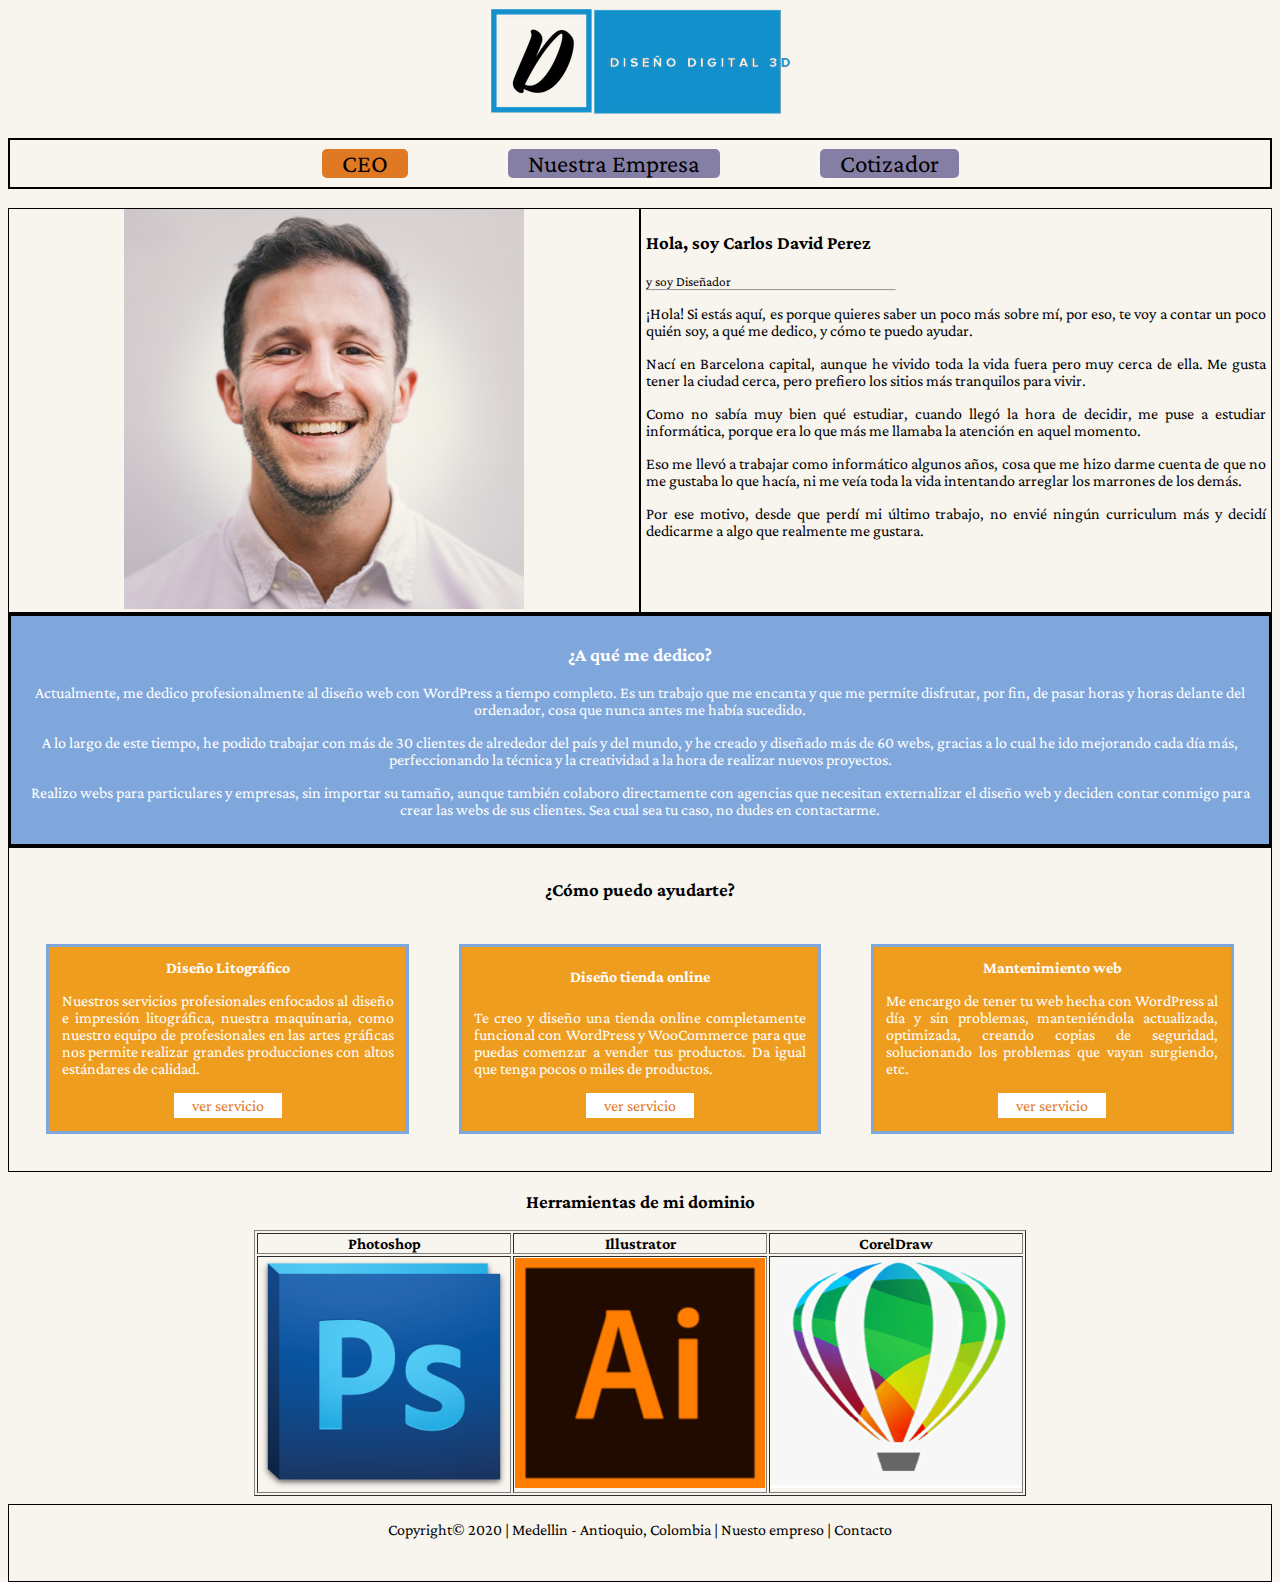
==== Cotizador.html @ 55c11fa2 "Creando las otras hojas" ====
<!DOCTYPE html>
<html lang="en">

<head>
    <meta charset="UTF-8">
    <meta name="viewport" content="width=device-width, initial-scale=1.0">
    <meta name="title" content="Diseño Digital 3D" />
    <meta name="description"
        content="Somos uno empresa Colombiana de Innovación y Diseño Digital ubicada en Medellín, Antioquía.
    Con más de 10 años acumulados de experiencia en el desarrollo de diseños digitales y otras herramientas de Tecnología, Entornos Web y Desarrollo Móvil." />
    <link rel="stylesheet" href="https://fonts.googleapis.com/css2?family=Crimson+Pro">
    <link rel="stylesheet" href="styles.css">
    <title>¿Quien soy?</title>
</head>

<body>
    <header>
        <img src="imagenes/logo.png" alt="logo de DD3D" title="Logo de DD3D">
    </header>
    <nav>
        <ul>
            <li><a class="active" href="#">CEO</a></li>
            <li><a href="#">Nuestra Empresa</a></li>
            <li><a href="#">Cotizador</a></li>
        </ul>
    </nav>
    <main>
        <section id="sec-quien-soy">
            <article id="foto-quien">
                <img src="imagenes/unnamed.jpg" alt="Imagen de empresario" />
            </article>
            <article id="art-quien">
                <h3>Hola, soy Carlos David Perez</h3>
                <small>y soy Diseñador</small>
                <div>
                    <hr>
                </div>
                <p>¡Hola! Si estás aquí, es porque quieres saber un poco más sobre mí, por eso, te voy a contar un poco
                    quién soy, a qué me dedico, y cómo te puedo ayudar.</p>
                <p>Nací en Barcelona capital, aunque he vivido toda la vida fuera pero muy cerca de ella. Me gusta tener
                    la ciudad cerca, pero prefiero los sitios más tranquilos para vivir.</p>
                <p>Como no sabía muy bien qué estudiar, cuando llegó la hora de decidir, me puse a estudiar informática,
                    porque era lo que más me llamaba la atención en aquel momento.</p>
                <p>Eso me llevó a trabajar como informático algunos años, cosa que me hizo darme cuenta de que no me
                    gustaba lo que hacía, ni me veía toda la vida intentando arreglar los marrones de los demás.</p>
                <p>Por ese motivo, desde que perdí mi último trabajo, no envié ningún curriculum más y decidí dedicarme
                    a algo que realmente me gustara.</p>
            </article>
        </section>
        <section id="a-que-me-dedico">
            <h3>¿A qué me dedico?</h3>
            <p>Actualmente, me dedico profesionalmente al diseño web con WordPress a tiempo completo. Es un trabajo que
                me encanta y que me permite disfrutar, por fin, de pasar horas y horas delante del ordenador, cosa que
                nunca antes me había sucedido.</p>
            <p>A lo largo de este tiempo, he podido trabajar con más de 30 clientes de alrededor del país y del mundo, y
                he creado y diseñado más de 60 webs, gracias a lo cual he ido mejorando cada día más, perfeccionando la
                técnica y la creatividad a la hora de realizar nuevos proyectos.</p>
            <p>Realizo webs para particulares y empresas, sin importar su tamaño, aunque también colaboro directamente
                con agencias que necesitan externalizar el diseño web y deciden contar conmigo para crear las webs de
                sus clientes. Sea cual sea tu caso, no dudes en contactarme.</p>
        </section>
        <section id="servicios">
            <section class="serv_cont_titulo">
                <h3>¿Cómo puedo ayudarte?</h3>
            </section>
            <section class="serv_cont_cuadros">
                <article>
                    <h4>Diseño Litográfico</h4>
                    <p>Nuestros servicios profesionales enfocados al diseño e impresión litográfica, nuestra maquinaria,
                        como nuestro equipo de profesionales en las artes gráficas nos permite realizar grandes
                        producciones con altos estándares de calidad.</p>
                    <a class="boton_ver" href="servicio_litografico.html">ver servicio</a>
                </article>
                <article>
                    <h4>Diseño tienda online</h4>
                    <p>Te creo y diseño una tienda online completamente funcional con WordPress y WooCommerce para que
                        puedas comenzar a vender tus productos. Da igual que tenga pocos o miles de productos.</p>
                    <a class="boton_ver">ver servicio</a>
                </article>
                <article>
                    <h4>Mantenimiento web</h4>
                    <p>Me encargo de tener tu web hecha con WordPress al día y sin problemas, manteniéndola actualizada,
                        optimizada, creando copias de seguridad, solucionando los problemas que vayan surgiendo, etc.
                    </p>
                    <a class="boton_ver">ver servicio</a>
                </article>
            </section>
        </section>
        <section id="herramientas">
            <h3>Herramientas de mi dominio</h3>
        </section>
        <section id="tabla">
            <table border="solid">
                <thead>
                    <tr>
                        <th>Photoshop</th>
                        <th>Illustrator</th>
                        <th>CorelDraw</th>
                    </tr>
                </thead>
                <tbody>
                    <tr>
                        <td><img src="imagenes/Adobe_Photoshop_CS5_icon.png" alt="photoshop" width="250px" height="230px"></td>
                        <td><img src="imagenes/200px-Illustrator_CC_icon.png" alt="illustrator" width="250px" height="230px"></td>
                        <td><img src="imagenes/corel.png" alt="Corel"width="250px" height="230px"></td>
                    </tr>
                </tbody>
            </table>
        </section>
    </main>

    <footer>
        <p>Copyright© 2020 | Medellin - Antioquio, Colombia | Nuesto empreso | Contacto </p>
    </footer>

</body>

</html>
---- styles.css ----
body {
    background-color: rgb(248, 244, 238);
    font-family: 'Crimson Pro', serif;
    display: grid;
    grid-template-areas: "header"
        "nav"
        "main"
        "footer";
    grid-template-columns: 1fr;
    grid-template-rows: auto 5% 1fr 5%;
    gap: 8px;
}

header {
    display: flex;
    flex-wrap: wrap;
    justify-content: center;
    grid-area: header;
}

nav {
    grid-area: nav;
}

nav ul {
    display: flex;
    flex-wrap: wrap;
    list-style: none;
    justify-content: center;
    padding: 10px;
    border: solid 2px black;
}

nav ul li a {
    text-decoration: none;
    margin: 2em;
    background-color: #857ea5;
    color: black;
    padding: 1px 20px 1px 20px;
    border-radius: 5px;
    font-size: 25px;
}

.active {
    background-color: #e07923;
}

main {
    grid-area: main;
}

main #sec-quien-soy {
    display: grid;
    grid-template-columns: 1fr 1fr;

}

main #sec-quien-soy article {
    border: solid 1px;
}

main #sec-quien-soy #foto-quien {
    text-align: center;
}

main #sec-quien-soy #art-quien {
    padding: 5px;
}

main #sec-quien-soy #art-quien div hr {
    margin: auto;
    width: 40%;
    float: left;
}

main #sec-quien-soy #foto-quien h3 {
    margin: auto;
}

main #sec-quien-soy #art-quien p {
    text-align: justify;
}

main #a-que-me-dedico {
    background-color: #7fa7dc;
    color: white;
    text-align: center;
    padding: 10px;
    border: solid black;
}

main section #a-que-me-dedico {
    display: flex;
    width: 150px;
    height: 250px;
    display: grid;
    grid-template-areas: "item1"
        "item2"
        "item3";
    grid-column-start: 3;
    /* grid-template-columns: 1fr; */
    /* grid-template-rows: 1fr 1fr 1fr; */
    gap: 20px;
}

main #servicios {
    border: solid 1px;
    padding: 1%;
}

main #servicios .serv_cont_titulo {
    display: flex;
    justify-content: center;
}

main #servicios .serv_cont_cuadros {
    display: flex;
    justify-content: space-around;
}

main #servicios .serv_cont_cuadros article {
    width: 30%;
    margin: 2%;
    border: solid 3px #7fa7dc;
    padding: 1%;
    color: white;
    background-color: #ee9d1f;
    text-align: justify;
    display: flex;
    flex-direction: column;
}

main #servicios .serv_cont_cuadros article h4 {
    margin: auto;
    text-align: center;
}


main #servicios .serv_cont_cuadros article .boton_ver {
    background-color: white;
    color: #e07923;
    padding: 4px;
    text-decoration: none;
    text-align: center;
    width: 30%;
    align-self: center;
}

#herramientas {
    text-align: center;
}

#tabla {
    display: flex;
    text-align: center;
    justify-content: center;
    
}
footer {
    grid-area: footer;
    border: solid 1px;
    text-align: center;
}
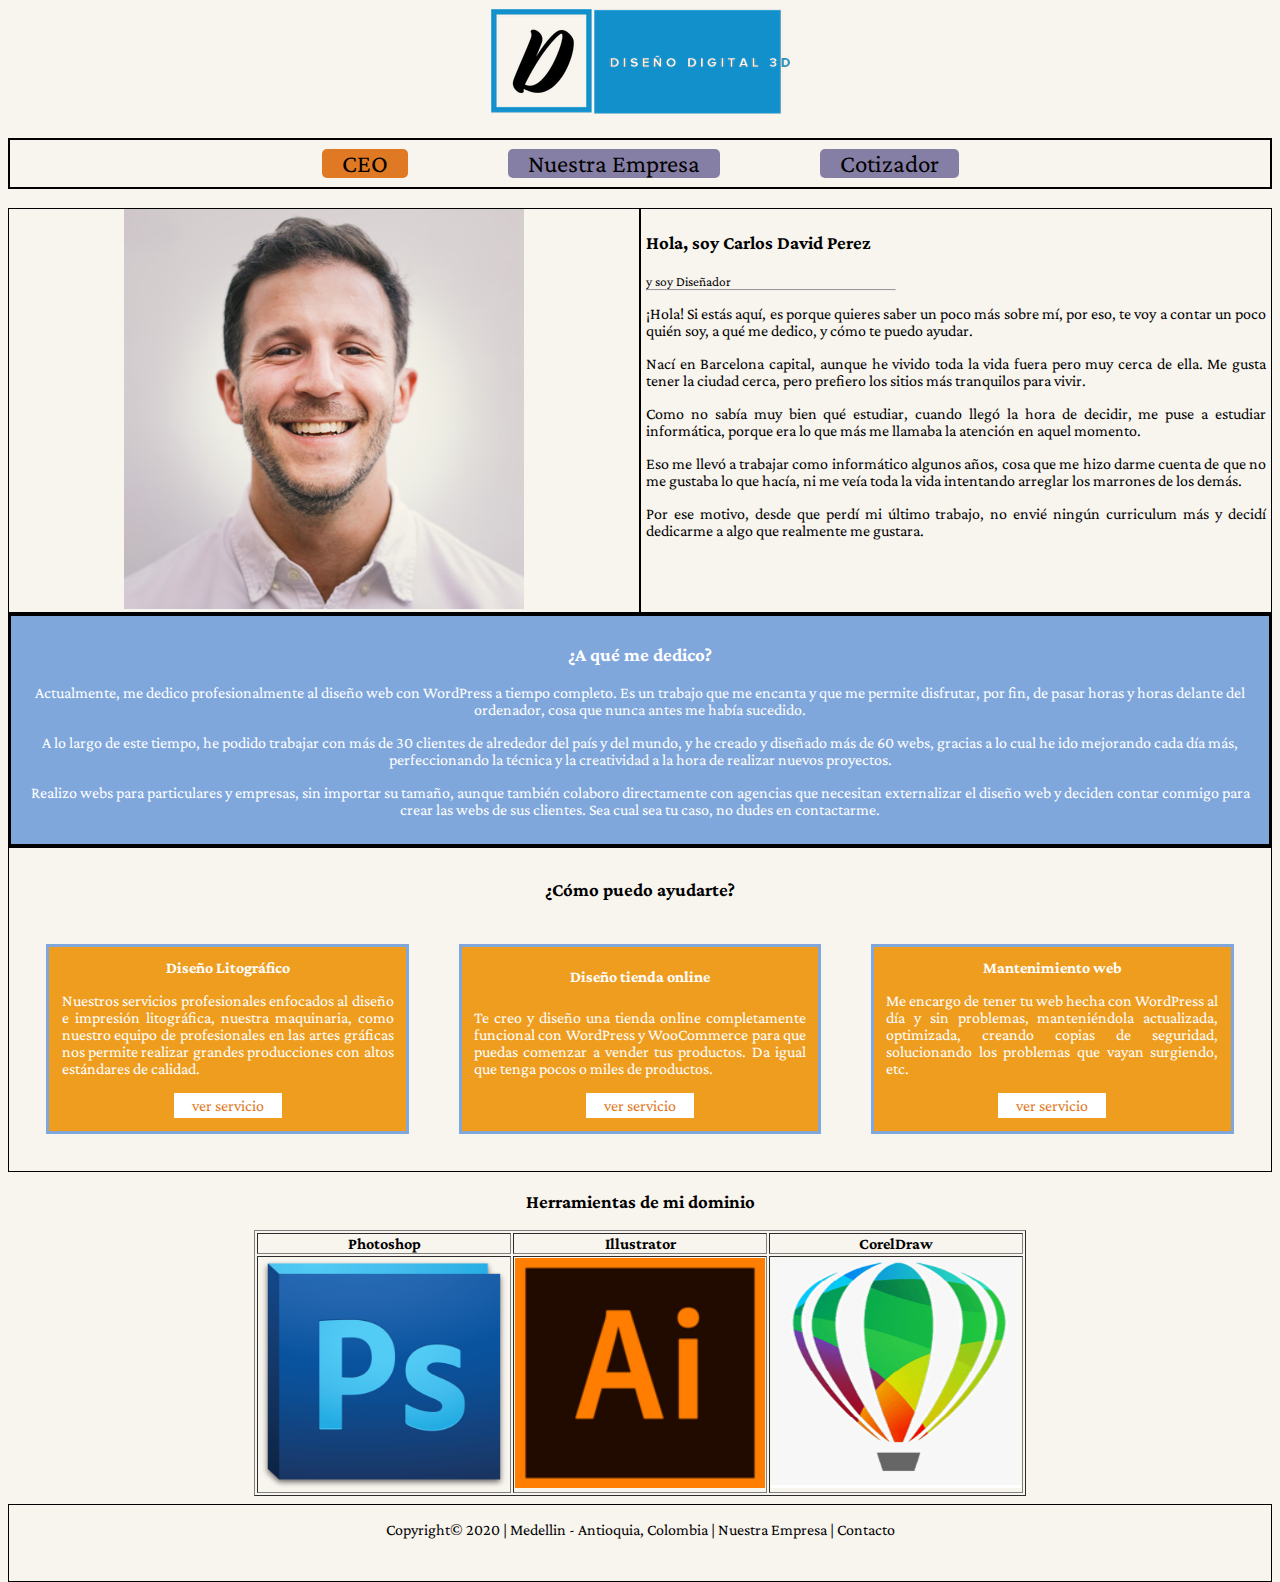
==== commit 18740452: "Terminando Quienes Somos" ====
--- a/Cotizador.html
+++ b/Cotizador.html
@@ -19,9 +19,9 @@
     </header>
     <nav>
         <ul>
-            <li><a class="active" href="#">CEO</a></li>
-            <li><a href="#">Nuestra Empresa</a></li>
-            <li><a href="#">Cotizador</a></li>
+            <li><a class="active" href="/">CEO</a></li>
+            <li><a class="quienes-somos" href="QuienesSomos.html">Nuestra Empresa</a></li>
+            <li><a class="cotizador" href="Cotizador.html">Cotizador</a></li>
         </ul>
     </nav>
     <main>
@@ -110,7 +110,7 @@
     </main>
 
     <footer>
-        <p>Copyright© 2020 | Medellin - Antioquio, Colombia | Nuesto empreso | Contacto </p>
+        <p>Copyright© 2020 | Medellin - Antioquia, Colombia | Nuestra Empresa | Contacto </p>
     </footer>
 
 </body>
--- a/styles.css
+++ b/styles.css
@@ -52,7 +52,6 @@
 main #sec-quien-soy {
     display: grid;
     grid-template-columns: 1fr 1fr;
-
 }
 
 main #sec-quien-soy article {
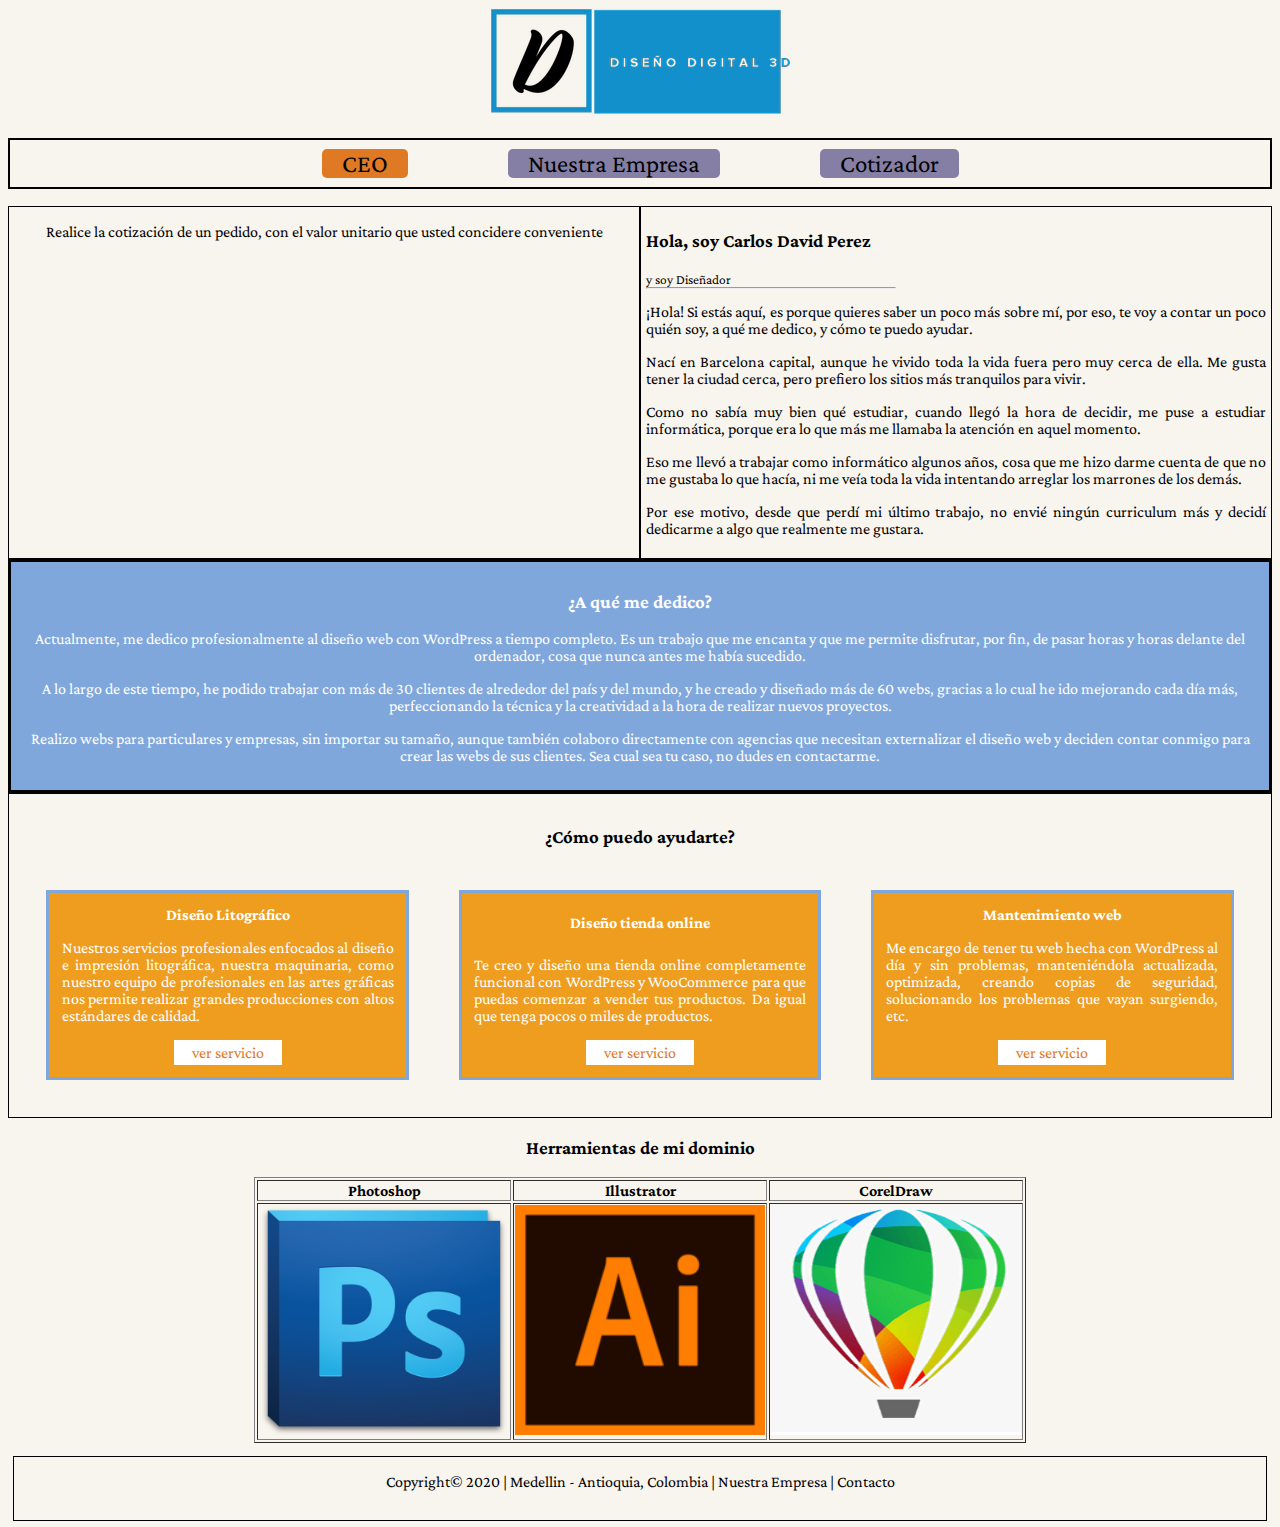
==== commit 3572251b: "Terminando Quienes Somos" ====
--- a/Cotizador.html
+++ b/Cotizador.html
@@ -27,7 +27,7 @@
     <main>
         <section id="sec-quien-soy">
             <article id="foto-quien">
-                <img src="imagenes/unnamed.jpg" alt="Imagen de empresario" />
+                <p>Realice la cotización de un pedido, con el valor unitario que usted concidere conveniente</p>
             </article>
             <article id="art-quien">
                 <h3>Hola, soy Carlos David Perez</h3>
--- a/styles.css
+++ b/styles.css
@@ -157,6 +157,12 @@
 }
 footer {
     grid-area: footer;
+    margin: 5px;
     border: solid 1px;
     text-align: center;
+}
+
+main #coti1 {
+    display: flex;
+
 }